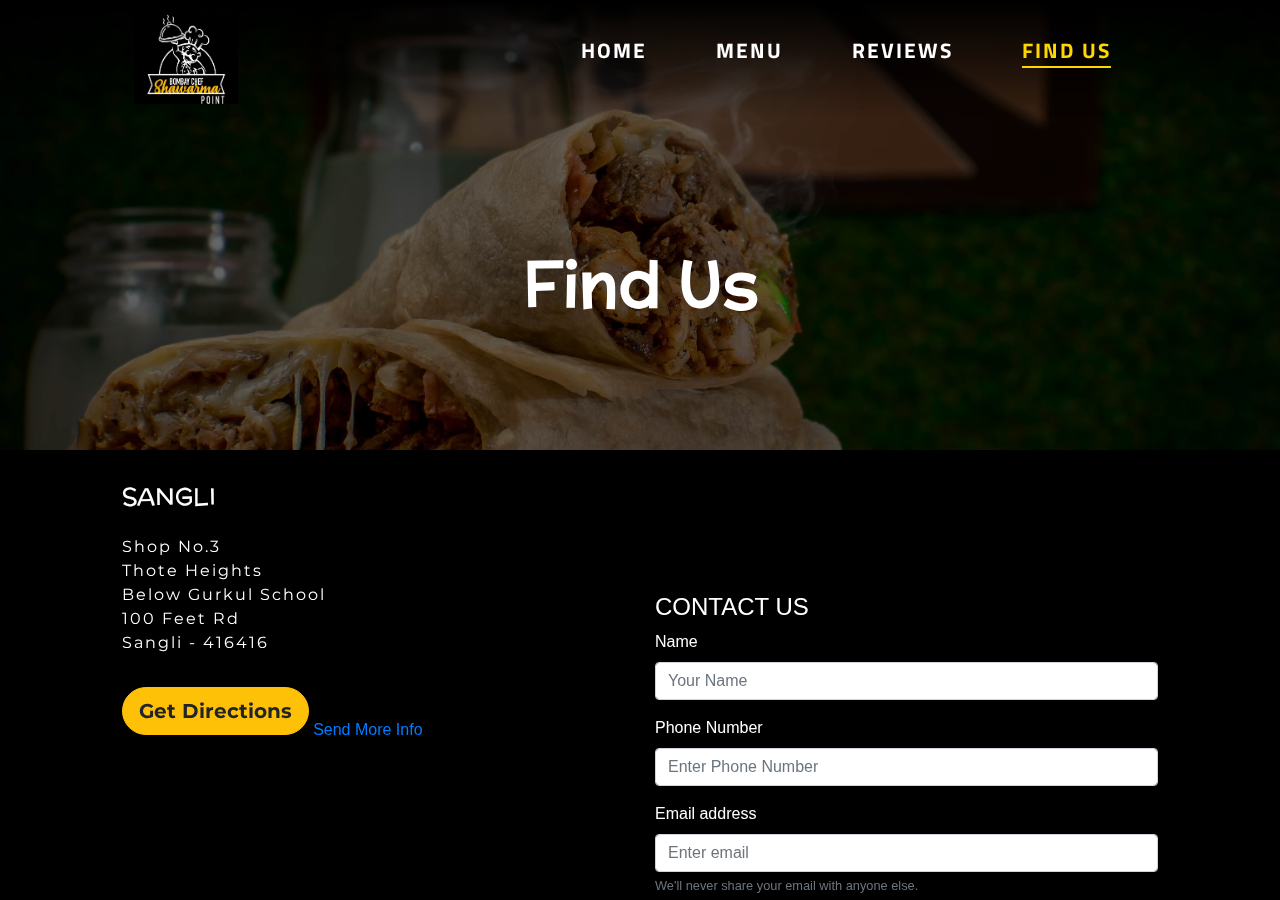
==== find-us.html @ e1b64e94 "Maps improvements" ====
<!DOCTYPE html>
<html lang="en">
  <head>
    <meta charset="UTF-8" />
    <meta name="viewport" content="width=device-width, initial-scale=1.0" />
    <meta http-equiv="X-UA-Compatible" content="ie=edge" />
    <title>Find Us</title>
    <link
      rel="stylesheet"
      href="https://stackpath.bootstrapcdn.com/bootstrap/4.3.1/css/bootstrap.min.css"
      integrity="sha384-ggOyR0iXCbMQv3Xipma34MD+dH/1fQ784/j6cY/iJTQUOhcWr7x9JvoRxT2MZw1T"
      crossorigin="anonymous"
    />
    <link
      href="https://fonts.googleapis.com/css?family=McLaren|Montserrat|Permanent+Marker|Titillium+Web:400,700,800,900&display=swap"
      rel="stylesheet"
    />
    <link rel="stylesheet" href="css/find-us.css" />
  </head>

  <body>
    <div class="header">
      <div>
        <img
          src="images/header-img.jpg"
          alt="Header Image"
          class="header-img"
        />
      </div>
      <div class="header-cover"></div>
      <nav class="nav-bar">
        <div>
          <img src="images/logo.jpeg" alt="" class="logo" />
        </div>
        <ul class="nav-links">
          <li>
            <a href="index.html">HOME</a>
          </li>
          <li>
            <a href="menu.html">MENU</a>
          </li>
          <li>
            <a href="reviews.html">REVIEWS</a>
          </li>
          <li>
            <a href="find-us.html" class="active">FIND US</a>
          </li>
        </ul>
        <div class="burger">
          <div class="line1"></div>
          <div class="line2"></div>
          <div class="line3"></div>
        </div>
      </nav>
      <div class="hero-text-container">
        <div>
          <h1 class="hero-text-h1">Find Us</h1>
        </div>
      </div>

      <div class="container-fluid find-us-container">
        <div
          class="row align-items-center justify-content-md-center contact-info-container"
        >
          <div class="col-md col-lg-5 contact-info">
            <h4>SANGLI</h4>
            <p>Shop No.3</p>
            <p>Thote Heights</p>
            <p>Below Gurkul School</p>
            <p>100 Feet Rd</p>
            <p>Sangli - 416416</p>
            <a
              href="https://www.google.com/maps/search/?api=1&q=place_id:ChIJz8nUh6cZwTsR3wVYRYbA1u8"
            >
              <button class="btn btn-warning btn-lg">
                Get Directions
              </button>
            </a>
            <a
              href="mailto:customer@email.com?subject=Information
Requested&body=Here's more information. 
http://www.website.com/info/info.pdf"
            >
              Send More Info
            </a>
            <div class="mapouter">
              <div class="gmap_canvas">
                <iframe
                  width="300"
                  height="300"
                  id="gmap_canvas"
                  src="https://maps.google.com/maps?q=Thote%20Heights%20%2C%20Sangli%20%2CMaharashtra&t=&z=19&ie=UTF8&iwloc=&output=embed"
                  frameborder="0"
                  scrolling="no"
                  marginheight="0"
                  marginwidth="0"
                ></iframe>
              </div>
              <style>
                .mapouter {
                  position: relative;
                  text-align: right;
                  height: 300px;
                  width: 300px;
                }

                .gmap_canvas {
                  overflow: hidden;
                  background: none !important;
                  height: 300px;
                  width: 300px;
                }
              </style>
            </div>
            <br />
            <p>📞 - 8169574485 , 9769008431</p>
            <p>Mon - Sun</p>
            <p>12:00 PM to 11:59 PM</p>
            <p>bombayshawarma@gmail.com</p>
          </div>
          <div class="col-md col-lg-5 contact-form">
            <h4>CONTACT US</h4>
            <form
              action="mailto:bombayshawarma@gmail.com"
              method="post"
              enctype="text/plain"
            >
              <div class="form-group">
                <label for="exampleInputEmail1">Name</label>
                <input
                  type="text"
                  class="form-control"
                  id="exampleInputEmail1"
                  placeholder="Your Name"
                  name="Name   "
                />
              </div>
              <div class="form-group">
                <label for="exampleInputEmail1">Phone Number</label>
                <input
                  type="text"
                  class="form-control"
                  id="exampleInputEmail1"
                  placeholder="Enter Phone Number"
                  name="Phone Number   "
                />
              </div>
              <div class="form-group">
                <label for="exampleInputEmail1">Email address</label>
                <input
                  type="email"
                  class="form-control"
                  id="exampleInputEmail1"
                  placeholder="Enter email"
                  name="Email  "
                />
                <small id="emailHelp" class="form-text text-muted">
                  We'll never share your email with anyone else.
                </small>
              </div>
              <div class="form-group">
                <label for="exampleInputEmail1">Message</label>
                <textarea
                  type="text"
                  class="form-control"
                  rows="3"
                  placeholder="Your Message"
                  name="Message  "
                ></textarea>
              </div>
              <button type="submit" class="btn btn-primary">Submit</button>
            </form>
          </div>
        </div>
      </div>
    </div>

    <script src="js/app.js"></script>
  </body>
</html>
---- css/find-us.css ----
body {
  margin: 0;
  padding: 0;
  height: 100vh;
  background-color: black;
  box-sizing: border-box;
}

a:focus {
  outline: none;
}

/** ======================================================*/
/** ============      Background Image      ==============*/
/** ======================================================*/

.header {
  overflow-x: hidden;
  position: relative;
  margin: 0;
  padding: 0;
  height: 100vh;
}

.header-img {
  position: absolute;
  height: 50vh;
  width: 100%;
  object-fit: cover;
  z-index: -2;
}
.header-cover {
  position: absolute;
  height: 50vh;
  width: 100%;
  background-color: black;
  opacity: 0.6;
  z-index: -1;
}

/** ======================================================*/
/** ============      Navigation Bar        ==============*/
/** ======================================================*/

nav {
  display: flex;
  background-image: linear-gradient(rgba(0, 0, 0, 1), rgba(255, 255, 255, 0));
  justify-content: space-around;
  align-items: center;
  height: 13vh;
}

nav .logo {
  height: 10vh;
  object-fit: cover;
}

.nav-links {
  display: flex;
  justify-content: space-around;
  color: white;
  width: 50%;
}

.nav-links a {
  text-decoration: none;
  color: white;
  font-size: 1.3rem;
  font-weight: bold;
  font-family: "Titillium Web", sans-serif;
  letter-spacing: 2px;
}

.active {
  color: gold !important;
  border-bottom: gold solid 2px;
}
.nav-links a:hover {
  color: gold;
  border-bottom: gold solid 2px;
}

.nav-links li {
  list-style-type: none;
}

.burger {
  display: none;
  cursor: pointer;
}

.burger div {
  width: 25px;
  height: 3px;
  background-color: white;
  margin: 5px;
  transition: all 0.5s ease;
}

/** ======================================================*/
/** ============        Hero Text           ==============*/
/** ======================================================*/

.hero-text-container {
  color: white;
  text-align: center;
  height: 37vh;
  display: flex;
  justify-content: center;
  align-items: center;
  flex-direction: column;
}

.hero-text-h1 {
  margin: 0;
  font-size: 4rem;
  font-weight: 700;
  font-family: "McLaren", cursive;
}

/** ======================================================*/
/** ============        Contact Section     ==============*/
/** ======================================================*/

.find-us-container {
  color: white;

  height: 80vh;
}

.contact-info-container {
  height: 80vh;
}

.contact-info {
  color: white;
  width: 100%;
  margin: 2em 0;
}
.contact-info h4 {
  margin-bottom: 1em;
  font-family: "McLaren", cursive;
}

.contact-info p {
  margin-bottom: 0;
  font-family: "Montserrat", sans-serif;
  letter-spacing: 2px;
}

.contact-info p:nth-child(6),
.contact-info p:nth-child(8) {
  margin-bottom: 2em;
}

.contact-info button {
  font-family: "Montserrat", sans-serif;
  font-weight: bold;
  margin-bottom: 2em;
  border-radius: 25px;
}

.contact-form {
  color: white;
  width: 100%;
  margin: 2em 0;
}

.contact-form-btn {
  font-family: "Montserrat", sans-serif;
  font-weight: bold;
  border-radius: 25px;
}

/** ======================================================*/
/** ============        Media Queries       ==============*/
/** ======================================================*/

/* ?=============   Medium Screens    =================== */

@media (max-width: 850px) {
  .header {
    overflow-x: hidden;
  }
  .nav-links {
    width: 70%;
  }

  .hero-text-h1 {
    font-size: 4rem;
  }
}

/* ?=============   Small Screens    =================== */

@media (max-width: 550px) {
  .header {
    overflow-x: hidden;
  }
  .header-img {
    object-position: center;
  }
  nav {
    background-color: black;
  }

  .nav-links {
    position: absolute;
    right: 0px;
    height: 90vh;
    top: 10vh;

    background-color: rgba(0, 0, 0, 0.8);
    display: flex;
    flex-direction: column;
    justify-content: space-evenly;
    align-items: center;
    width: 50%;
    transform: translateX(100%);
    transition: transform 0.3s ease-in;
    z-index: 3;
  }

  .nav-links li {
    opacity: 0;
  }

  .burger {
    display: block;
  }

  .hero-text-h1 {
    font-size: 3rem;
  }

  .contact-info {
    border-bottom: white solid 2px;
    padding-bottom: 1em;
  }

  .contact-form {
    margin: 0 0 2em 0;
  }
}

/* ?=============   Xtra Small Screens    =================== */

@media (max-width: 320px) {
  .nav-links a {
    font-size: 0.5rem;
  }

  .hero-text-h1 {
    font-size: 1.5rem;
  }
}

/** ======================================================*/
/** ===========    Toggle-able Classes      ==============*/
/** ======================================================*/

.nav-active {
  transform: translateX(0%);
}

@keyframes navLinkFade {
  from {
    opacity: 0;
    transform: translateX(50px);
  }

  to {
    opacity: 1;

    transform: translateX(0);
  }
}
.toggle .line1 {
  transform: rotate(-45deg) translate(-5px, 6px);
}
.toggle .line2 {
  opacity: 0;
}
.toggle .line3 {
  transform: rotate(45deg) translate(-5px, -6px);
}
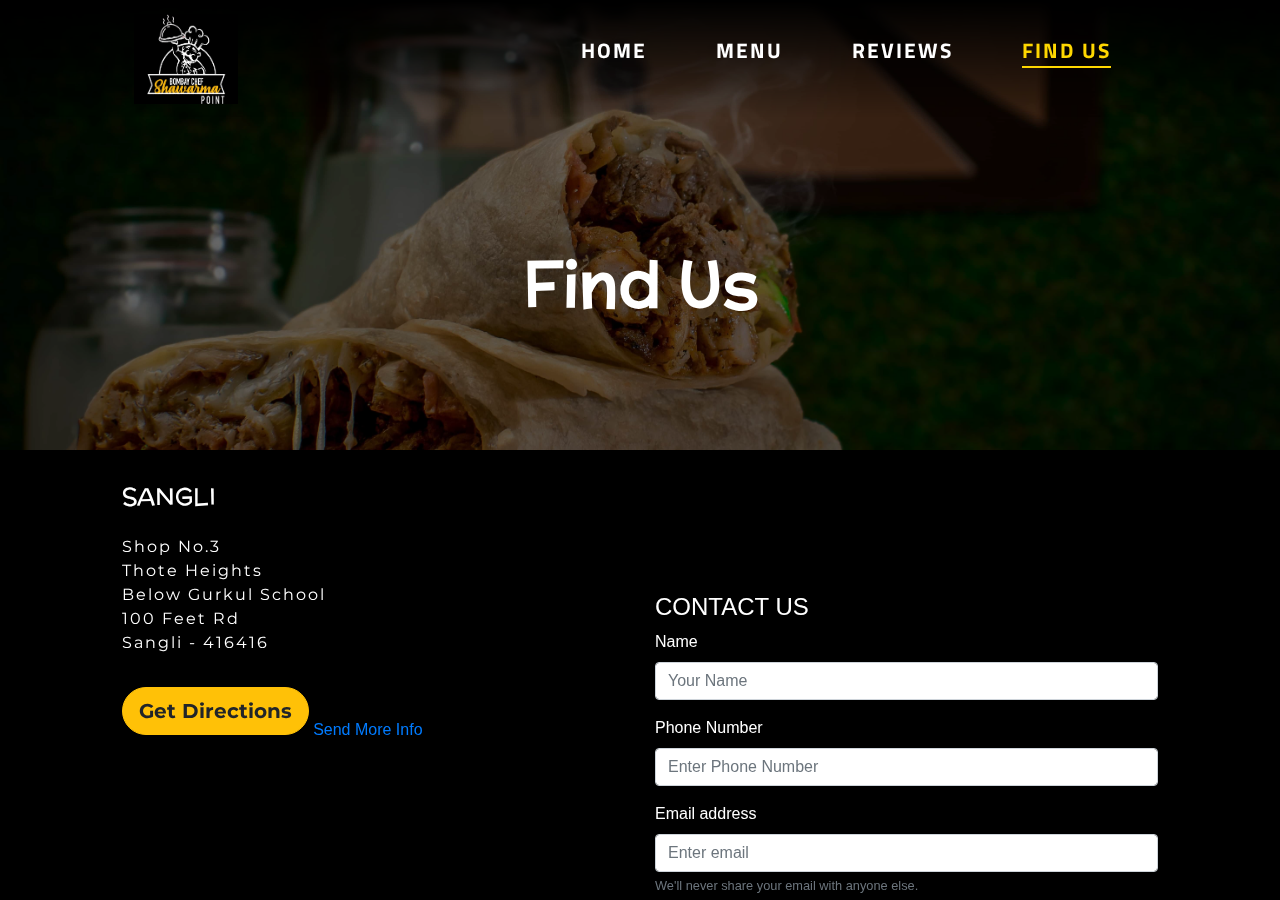
==== commit d28d4088: "Maps improvements" ====
--- a/find-us.html
+++ b/find-us.html
@@ -70,7 +70,7 @@
             <p>100 Feet Rd</p>
             <p>Sangli - 416416</p>
             <a
-              href="https://www.google.com/maps/search/?api=1&q=place_id:ChIJz8nUh6cZwTsR3wVYRYbA1u8"
+              href="https://www.google.com/maps/search/?q=place_id:ChIJz8nUh6cZwTsR3wVYRYbA1u8"
             >
               <button class="btn btn-warning btn-lg">
                 Get Directions
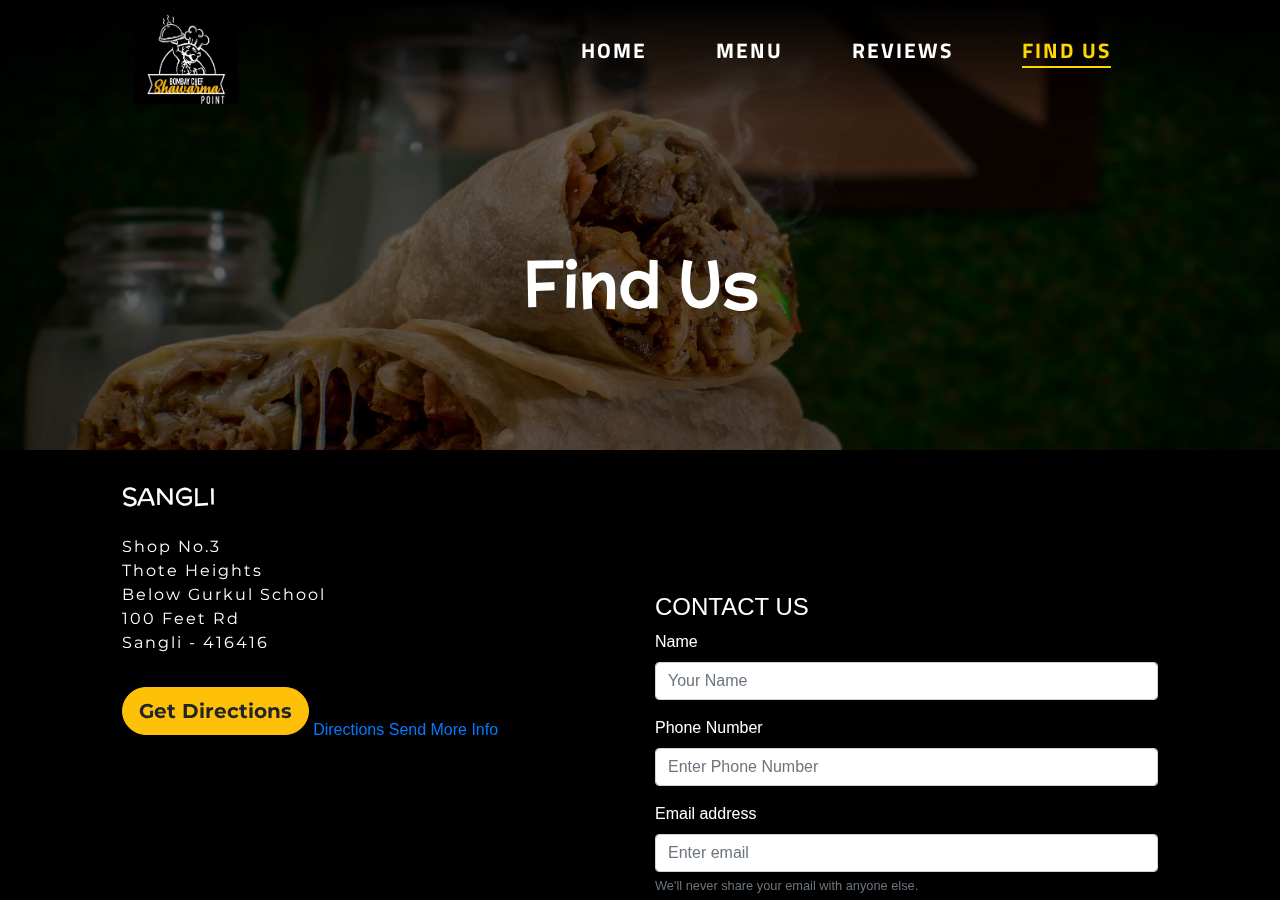
==== commit 45355182: "Maps improvements" ====
--- a/find-us.html
+++ b/find-us.html
@@ -70,11 +70,16 @@
             <p>100 Feet Rd</p>
             <p>Sangli - 416416</p>
             <a
-              href="https://www.google.com/maps/search/?q=place_id:ChIJz8nUh6cZwTsR3wVYRYbA1u8"
+              href="https://maps.google.com/?q=place_id:ChIJz8nUh6cZwTsR3wVYRYbA1u8"
             >
               <button class="btn btn-warning btn-lg">
                 Get Directions
               </button>
+            </a>
+            <a
+              href="https://maps.google.com/?q=place_id:ChIJz8nUh6cZwTsR3wVYRYbA1u8"
+            >
+              Directions
             </a>
             <a
               href="mailto:customer@email.com?subject=Information
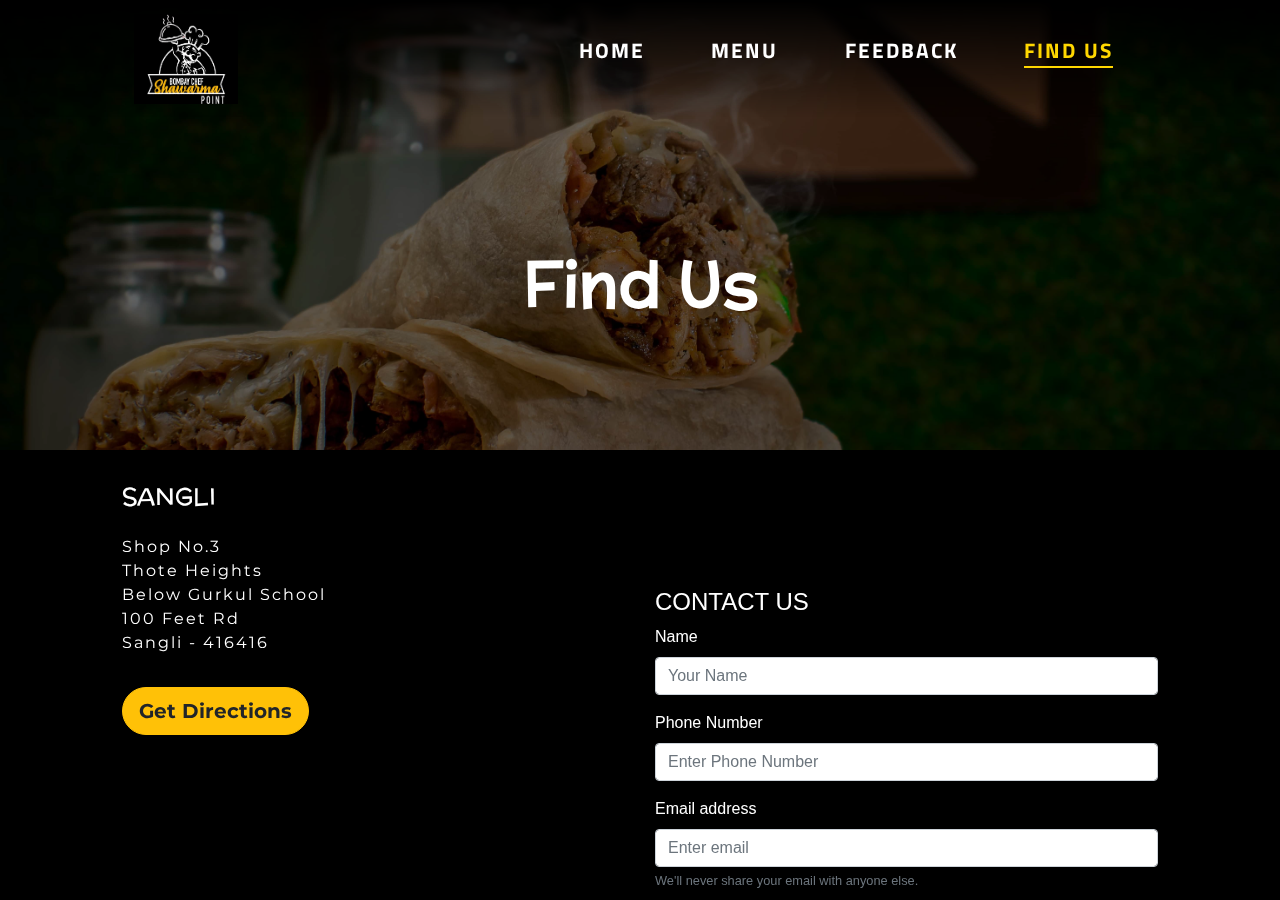
==== commit 35a84802: "Improved find-us page and bug fixes" ====
--- a/find-us.html
+++ b/find-us.html
@@ -40,7 +40,7 @@
             <a href="menu.html">MENU</a>
           </li>
           <li>
-            <a href="reviews.html">REVIEWS</a>
+            <a href="reviews.html">FEEDBACK</a>
           </li>
           <li>
             <a href="find-us.html" class="active">FIND US</a>
@@ -70,31 +70,31 @@
             <p>100 Feet Rd</p>
             <p>Sangli - 416416</p>
             <a
-              href="https://maps.google.com/?q=place_id:ChIJz8nUh6cZwTsR3wVYRYbA1u8"
+              href="https://maps.google.com/?q=place_id:ChIJA-yJXxUZwTsRC4HbnSOEKqg"
             >
               <button class="btn btn-warning btn-lg">
                 Get Directions
               </button>
             </a>
-            <a
-              href="https://maps.google.com/?q=place_id:ChIJz8nUh6cZwTsR3wVYRYbA1u8"
+            <!-- <a
+              href="https://maps.google.com/?q=Shop%20No.3%20%2CThote%20Heights%20%2C%20Sangli%20%2CMaharashtra"
             >
               Directions
-            </a>
-            <a
+            </a> -->
+            <!-- <a
               href="mailto:customer@email.com?subject=Information
 Requested&body=Here's more information. 
 http://www.website.com/info/info.pdf"
             >
               Send More Info
-            </a>
+            </a> -->
             <div class="mapouter">
               <div class="gmap_canvas">
                 <iframe
                   width="300"
                   height="300"
                   id="gmap_canvas"
-                  src="https://maps.google.com/maps?q=Thote%20Heights%20%2C%20Sangli%20%2CMaharashtra&t=&z=19&ie=UTF8&iwloc=&output=embed"
+                  src="https://maps.google.com/maps?q=Bombay%20Shawarma%20%2C%20Sangli&t=&z=17&ie=UTF8&iwloc=&output=embed"
                   frameborder="0"
                   scrolling="no"
                   marginheight="0"
@@ -118,7 +118,7 @@
               </style>
             </div>
             <br />
-            <p>📞 - 8169574485 , 9769008431</p>
+            <p>📞 - 8169574485</p>
             <p>Mon - Sun</p>
             <p>12:00 PM to 11:59 PM</p>
             <p>bombayshawarma@gmail.com</p>
@@ -173,7 +173,7 @@
                   name="Message  "
                 ></textarea>
               </div>
-              <button type="submit" class="btn btn-primary">Submit</button>
+              <input type="submit" class="contact-form-btn" value="Send" />
             </form>
           </div>
         </div>
--- a/css/find-us.css
+++ b/css/find-us.css
@@ -167,9 +167,17 @@
 }
 
 .contact-form-btn {
-  font-family: "Montserrat", sans-serif;
-  font-weight: bold;
-  border-radius: 25px;
+  float: right;
+  border: 0;
+  background: #34495e;
+  color: #fff;
+  padding: 12px 50px;
+  border-radius: 20px;
+  cursor: pointer;
+  transition: 0.5s;
+}
+.contact-form-btn:hover {
+  background: #2980b9;
 }
 
 /** ======================================================*/
